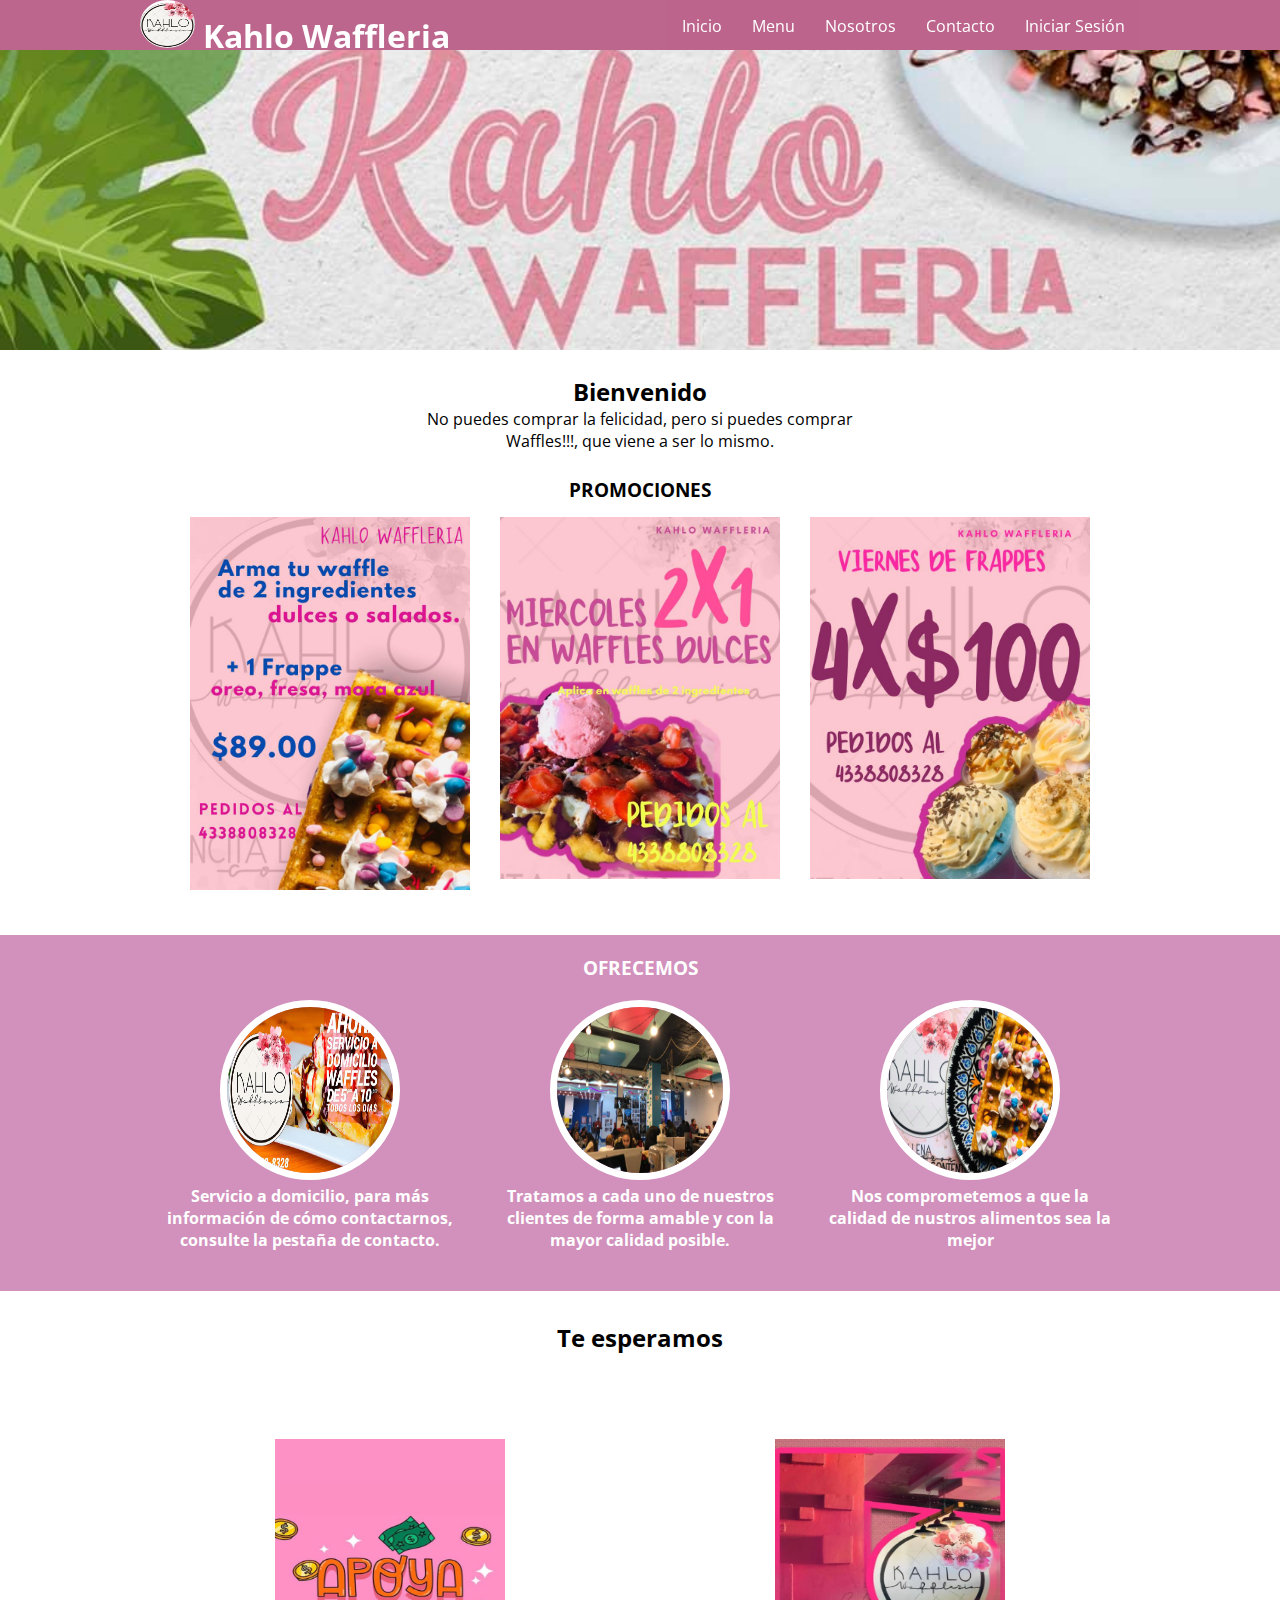
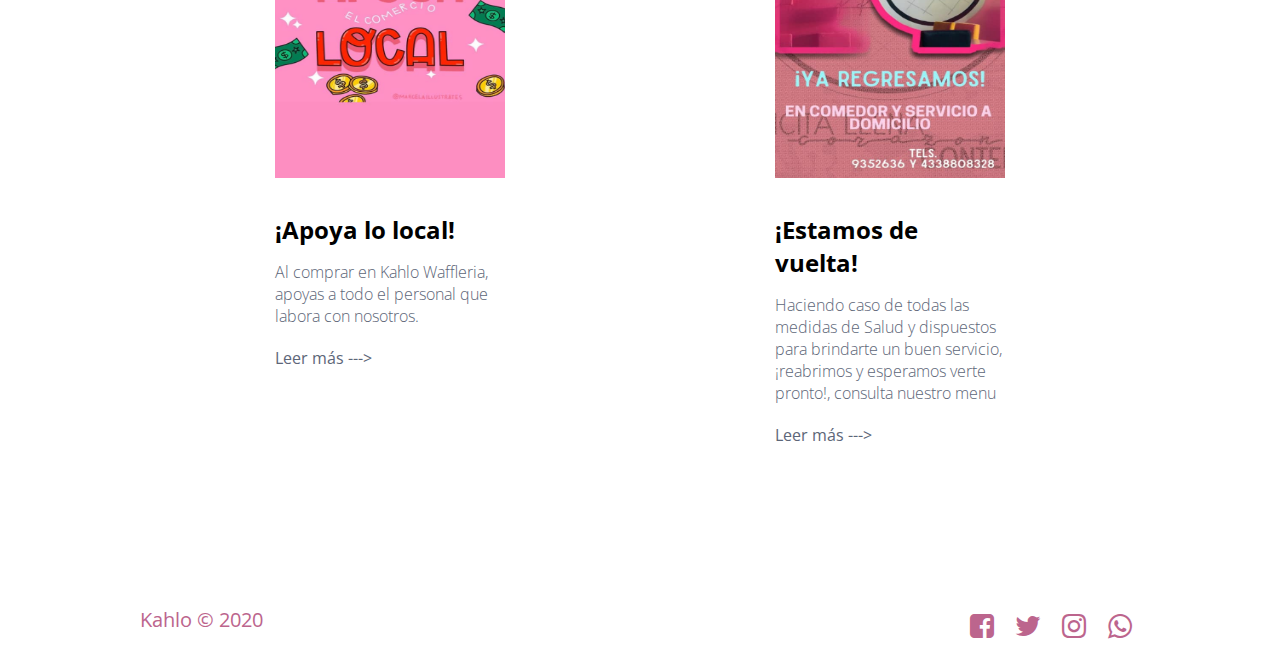
==== index.html @ 154d8ce5 "pagina khalo" ====
<!DOCTYPE html>
<html lang="es">

	<head>
		<title>Kahlo | Inicio</title>
		<meta charset="utf-8">
		<meta name="viewport", content="width=device-width, user-scalable
		=no, initial-scale=1, maximum-scale=1, minimum-scale=1">
        <link rel="stylesheet" type="text/css" href="css/fontello.css">
        <link rel="stylesheet" type="text/css" href="css/estilos.css">
        <link href="https://fonts.googleapis.com/css2?family=Open+Sans&display=swap" rel="stylesheet">
	</head>

<body>

    <header>
        <div class="contenedor">
            
            <h1><img src="img/K2.jpg" alt="Promocion1"> Kahlo Waffleria</h1>
            <input type="checkbox" id="menu-bar">
            <label class="icon-menu" for="menu-bar"></label>
            <nav class="menu">
                <a href="index.html">Inicio</a>
                <a href="menu.html">Menu</a>
                <a href="acerca.html">Nosotros</a>
                <a href="contacto.html">Contacto</a> 
                <a href="login.html">Iniciar Sesión</a>
            </nav>
        </div>
    </header>
    
    <main>
        <section id="banner">
            <img src="img/Kinicio.jpg" alt="Baner Principal">
            <div class="contenedor">
                <h2></h2>
                <P></P>
            </div>
        </section>
        
        <section id="Bienvenida">
            <h2>Bienvenido</h2>
            <P>No puedes comprar la felicidad, pero si puedes comprar</P>
            <P>Waffles!!!, que viene a ser lo mismo.</P>
        </section>
        
        <section id="info">
            <h3>PROMOCIONES</h3>
            <div class="contenedor">
                <article>
                    <img src="img/pr1.jpg" alt="Promocion1">
                    <h4></h4>
                </article>
                 <article>
                    <img src="img/pr2.jpg" alt="Promocion2">
                    <h4></h4>
                </article>
                 <article>
                    <img src="img/pr3.jpg" alt="Promocion3">
                    <h4></h4>
                </article
            </div>
        </section>
        
        <section id="compromiso">
            <h3>OFRECEMOS</h3>
              <div class="contenedor">
                  <div class="comp">
                      <img src="img/comp3.jpg" alt="Servicio a domicilio">
                      <h4><h4>
                      <p>  Servicio a domicilio, para más información de cómo contactarnos, consulte la pestaña de contacto.</p>
                  </div>
                  <div class="comp">
                      <img src="img/comp2.jpg" alt="Trato amable">
                      <h4><h4>
                      <p> Tratamos a cada uno de nuestros clientes de forma amable y con la mayor calidad posible.</p>
                  </div>
                  <div class="comp">
                      <img src="img/comp1.jpg" alt="Nuestro Compromiso">
                      <h4><h4>
                      <p>Nos comprometemos a que la calidad de nustros alimentos sea la mejor</p>
                  </div>
              </div>            
        </section>  

        <ection class="about-us">
         <div class="contenedor">
              <h2 class="titulo"> Te esperamos</h2>
              <div class="contenedor-articulo">
                <div class="articulo" data-aos="zoom-in-right">
                  <img class="img_local" src="img/ap_local.jpg" alt="¡Apoya lo local!">
                  <h3> ¡Apoya lo local!</h3>
                  <p> Al comprar en Kahlo Waffleria, apoyas a todo el personal que labora con nosotros. </p>
                  <a href="acerca.html"> Leer más ---></a>
                </div>
                <div class="articulo" data-aos="zoom-in-right">
                  <img class="img_local" src="img/come_back.jpg" alt="Regresamos">
                  <h3>¡Estamos de vuelta!</h3>
                  <p>Haciendo caso de todas las medidas de Salud y dispuestos para brindarte un buen servicio, ¡reabrimos y esperamos verte pronto!,
                      consulta nuestro menu</p>
                  <a href="menu.html"> Leer más ---></a>
                </div>
              </div>
         </div>
        </section>

    </main>
    
    <footer>
        <div class="contenedor">
            <p class="copy">Kahlo &copy; 2020 </p>
            <div class="sociales">
                <a class="icon-facebook-squared" href="https://www.facebook.com/KahloWaffleria/?ref=page_internal"></a>
                <a class="icon-twitter" href="#"></a>
                <a class="icon-instagram" href="#"></a>
                <a class="icon-whatsapp" href="#"></a>
            </div>
        </div>
    </footer>

</body>
</html>
---- css/fontello.css ----
@font-face {
  font-family: 'fontello';
  src: url('../font/fontello.eot?66205222');
  src: url('../font/fontello.eot?66205222#iefix') format('embedded-opentype'),
       url('../font/fontello.woff2?66205222') format('woff2'),
       url('../font/fontello.woff?66205222') format('woff'),
       url('../font/fontello.ttf?66205222') format('truetype'),
       url('../font/fontello.svg?66205222#fontello') format('svg');
  font-weight: normal;
  font-style: normal;
}
/* Chrome hack: SVG is rendered more smooth in Windozze. 100% magic, uncomment if you need it. */
/* Note, that will break hinting! In other OS-es font will be not as sharp as it could be */
/*
@media screen and (-webkit-min-device-pixel-ratio:0) {
  @font-face {
    font-family: 'fontello';
    src: url('../font/fontello.svg?66205222#fontello') format('svg');
  }
}
*/
 
 [class^="icon-"]:before, [class*=" icon-"]:before {
  font-family: "fontello";
  font-style: normal;
  font-weight: normal;
  speak: never;
 
  display: inline-block;
  text-decoration: inherit;
  width: 1em;
  margin-right: .2em;
  text-align: center;
  /* opacity: .8; */
 
  /* For safety - reset parent styles, that can break glyph codes*/
  font-variant: normal;
  text-transform: none;
 
  /* fix buttons height, for twitter bootstrap */
  line-height: 1em;
 
  /* Animation center compensation - margins should be symmetric */
  /* remove if not needed */
  margin-left: .2em;
 
  /* you can be more comfortable with increased icons size */
  /* font-size: 120%; */
 
  /* Font smoothing. That was taken from TWBS */
  -webkit-font-smoothing: antialiased;
  -moz-osx-font-smoothing: grayscale;
 
  /* Uncomment for 3D effect */
  /* text-shadow: 1px 1px 1px rgba(127, 127, 127, 0.3); */
}
 
.icon-doc-text:before { content: '\e800'; } /* '' */
.icon-cog:before { content: '\e801'; } /* '' */
.icon-wrench:before { content: '\e802'; } /* '' */
.icon-twitter:before { content: '\f099'; } /* '' */
.icon-menu:before { content: '\f0c9'; } /* '' */
.icon-gplus:before { content: '\f0d5'; } /* '' */
.icon-food:before { content: '\f0f5'; } /* '' */
.icon-desktop:before { content: '\f108'; } /* '' */
.icon-ticket:before { content: '\f145'; } /* '' */
.icon-instagram:before { content: '\f16d'; } /* '' */
.icon-cab:before { content: '\f1b9'; } /* '' */
.icon-whatsapp:before { content: '\f232'; } /* '' */
.icon-facebook-squared:before { content: '\f308'; } /* '' */
---- css/estilos.css ----
@import url(menu.css);
@import url(banner.css); 
@import url(info.css);
@import url(compromiso.css);
@import url(about-us.css);
@import url(contacto.css);
@import url(nosotros.css);
/*@import url(login.css);*/
    
* {
    margin: 0;
    padding: 0;
    box-sizing: border-box;
}

body{
   font-family: 'Open Sans', sans-serif;
}

header{
    width: 100%;
    height: 50px;
    background: #BC658D; 
    color: #fff;
    
    position: fixed;
    top: 0;
    left: 0;
    z-index: 100;
}

.contenedor{
    width: 98%;
    margin: auto;
}

h1 img{
    width: 55px;
    height: 48px;
    border-radius: 50%;
}


h1 {
    float: left;
        
}

header .contenedor {
    display: table;
    
}

section{
    width: 100%;
    margin-bottom: 25px;
}

#Bienvenida {
    text-align: center;
}

footer .contenedor {
    display: flex;
    flex-wrap: wrap;
    justify-content: center;
    padding-bottom: 25px;
}

.copy {
    font-size: 20px;
    color: #BC658D
}

.sociales {
    width: 100%;
    text-align: center;
    font-size: 28px;
}

.sociales a{
    color: #BC658D;
    text-decoration: none;
}

@media (min-width:768px){
    .sociales {
        width: auto;
    }
    footer .contenedor {
        justify-content: space-between;
    }
}

@media (min-width:1024px){
    .contenedor {
        width: 1000px;
    }
}
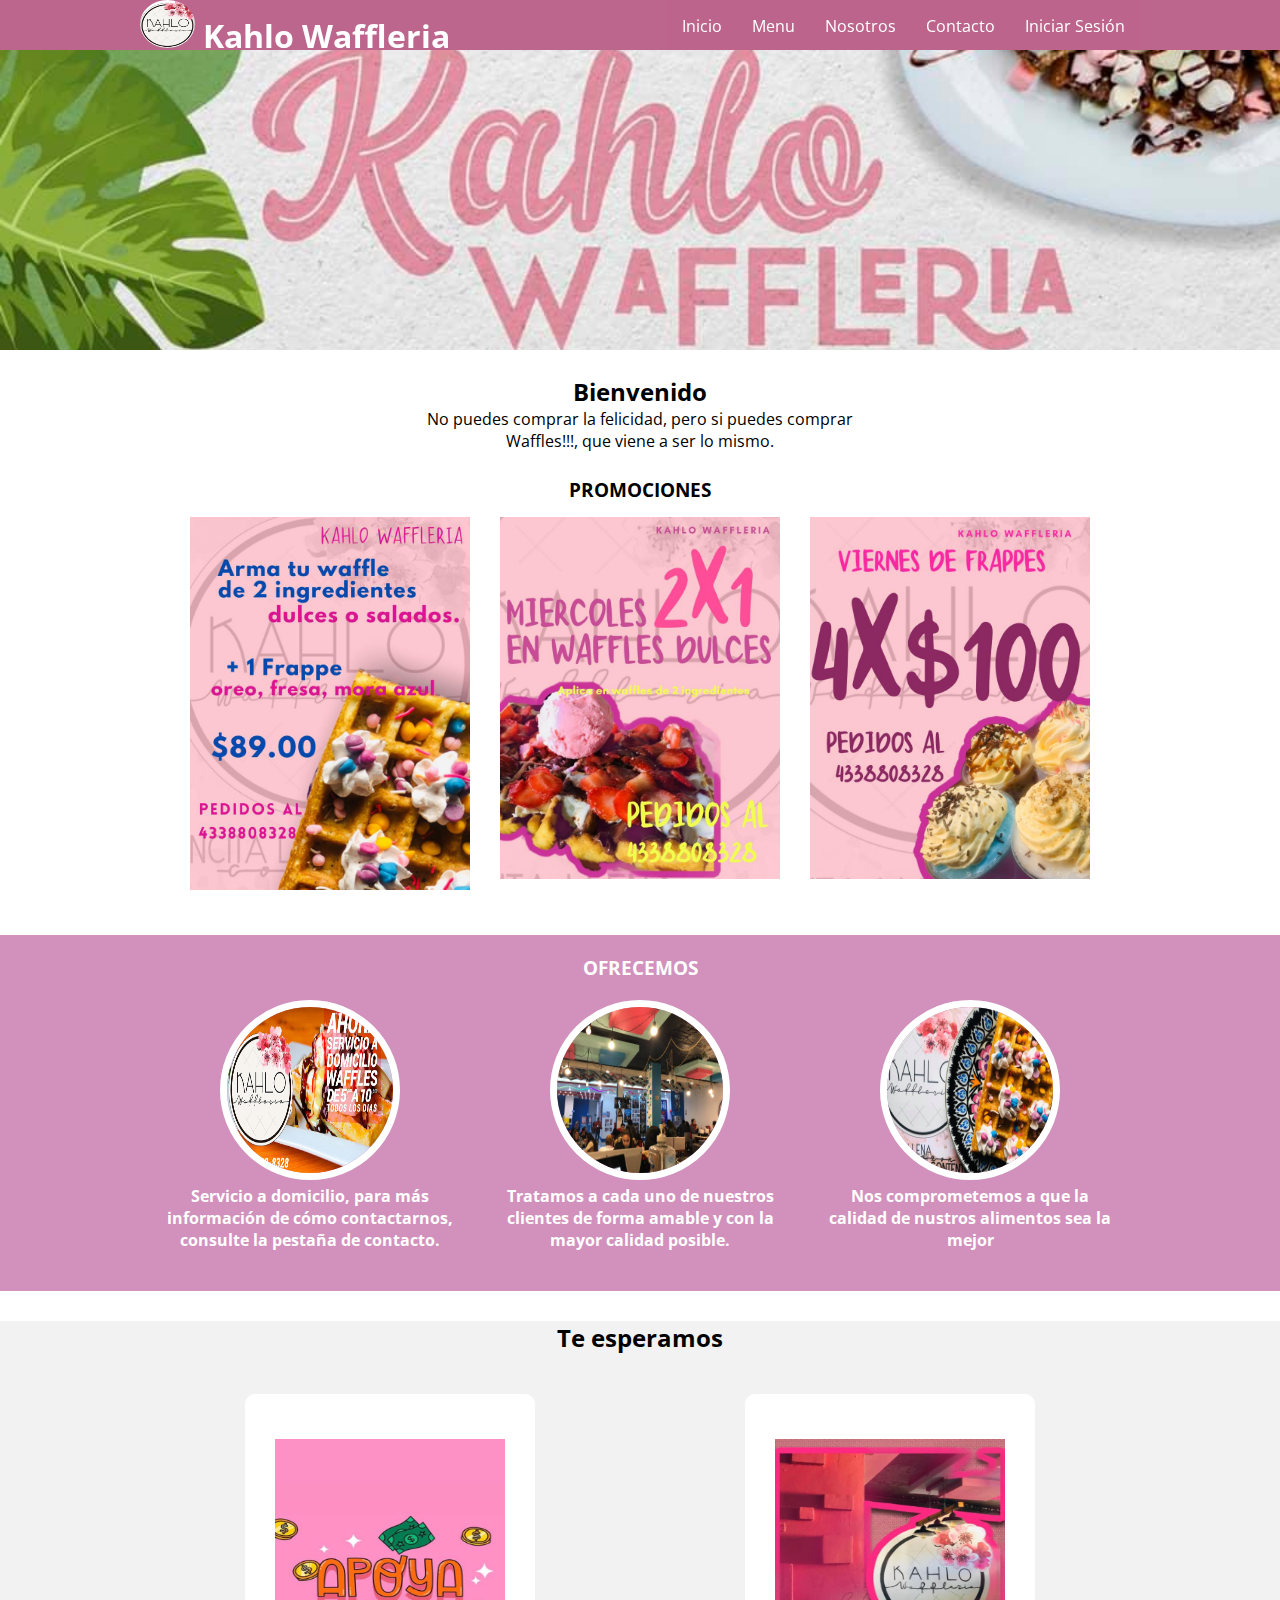
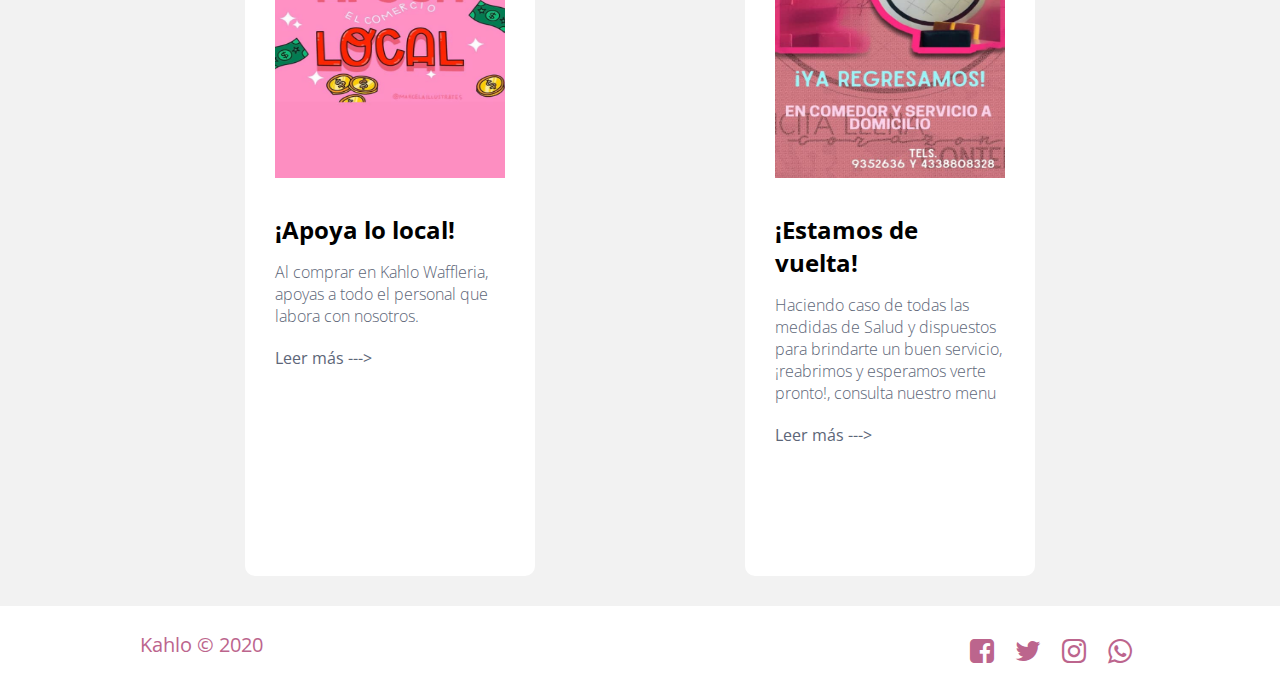
==== commit a981a670: "Update index.html" ====
--- a/index.html
+++ b/index.html
@@ -83,7 +83,7 @@
               </div>            
         </section>  
 
-        <ection class="about-us">
+        <section class="about-us">
          <div class="contenedor">
               <h2 class="titulo"> Te esperamos</h2>
               <div class="contenedor-articulo">
@@ -119,4 +119,4 @@
     </footer>
 
 </body>
-</html>+</html>
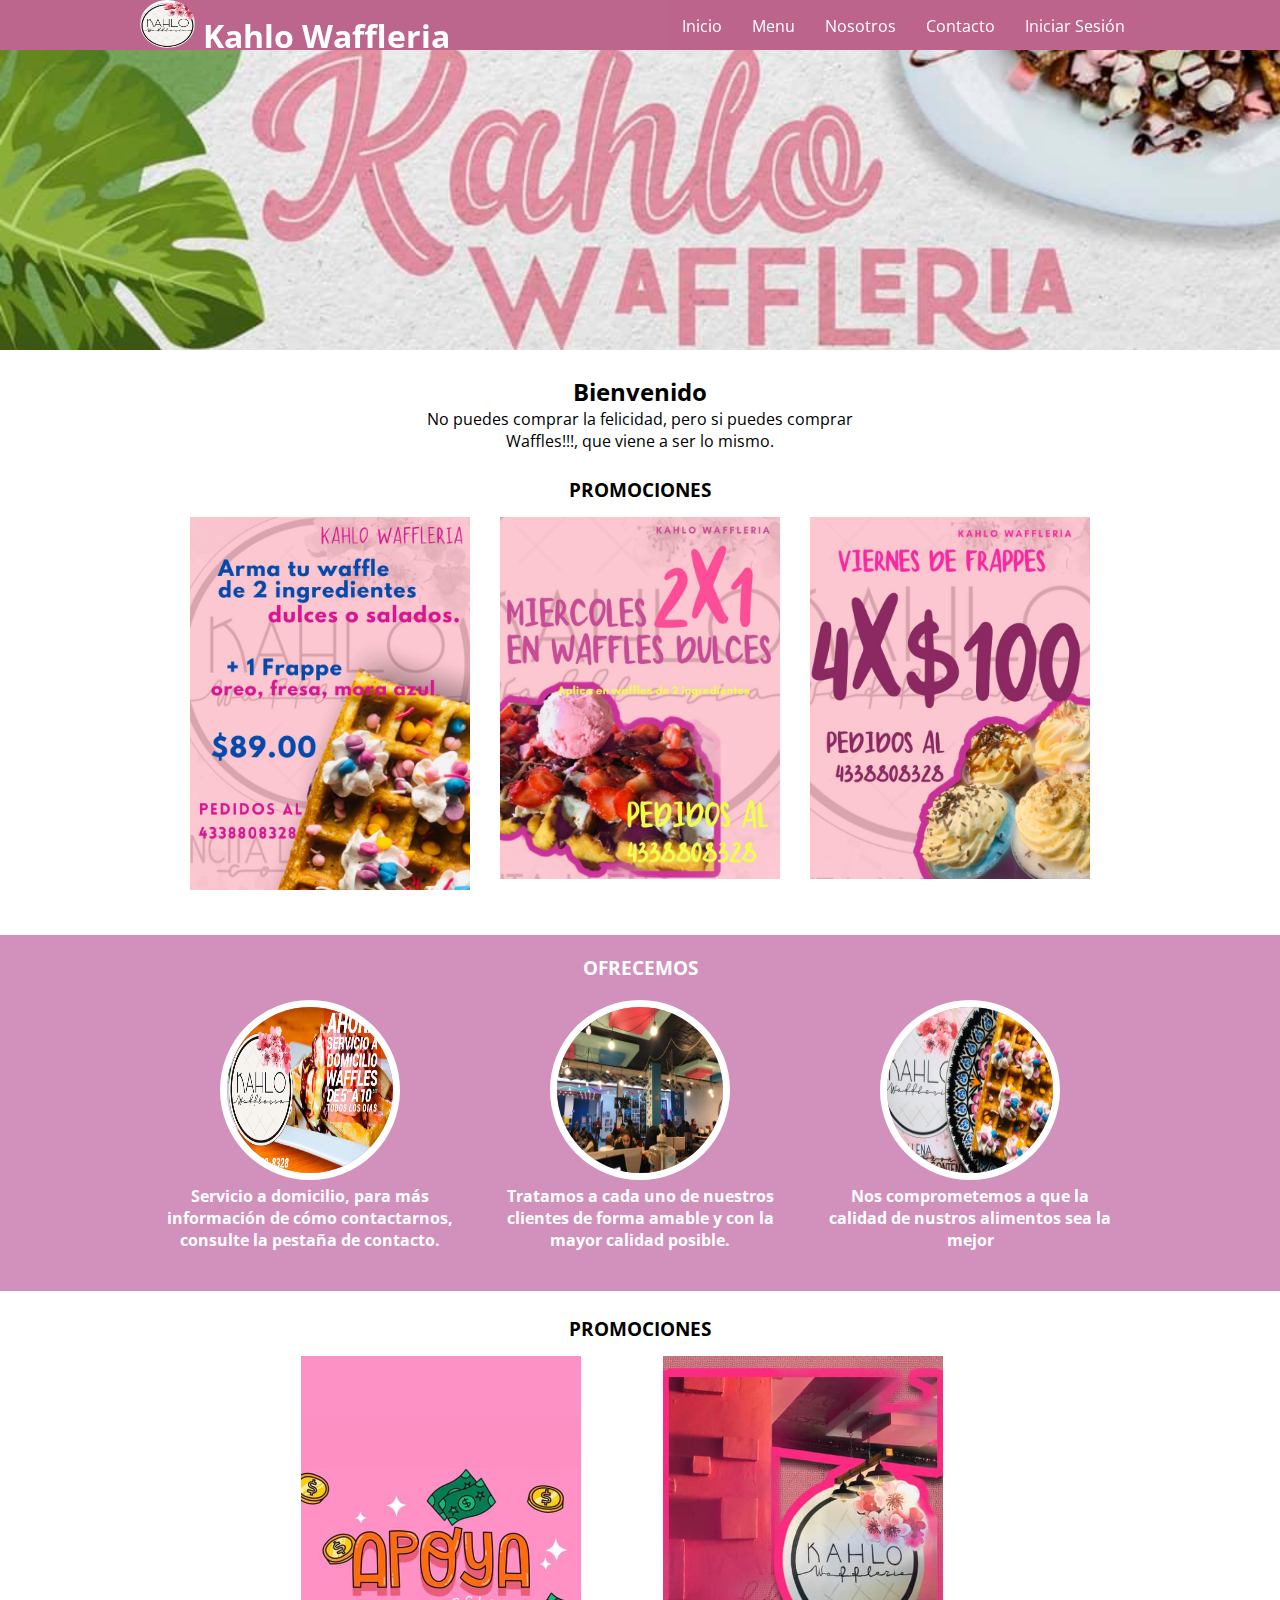
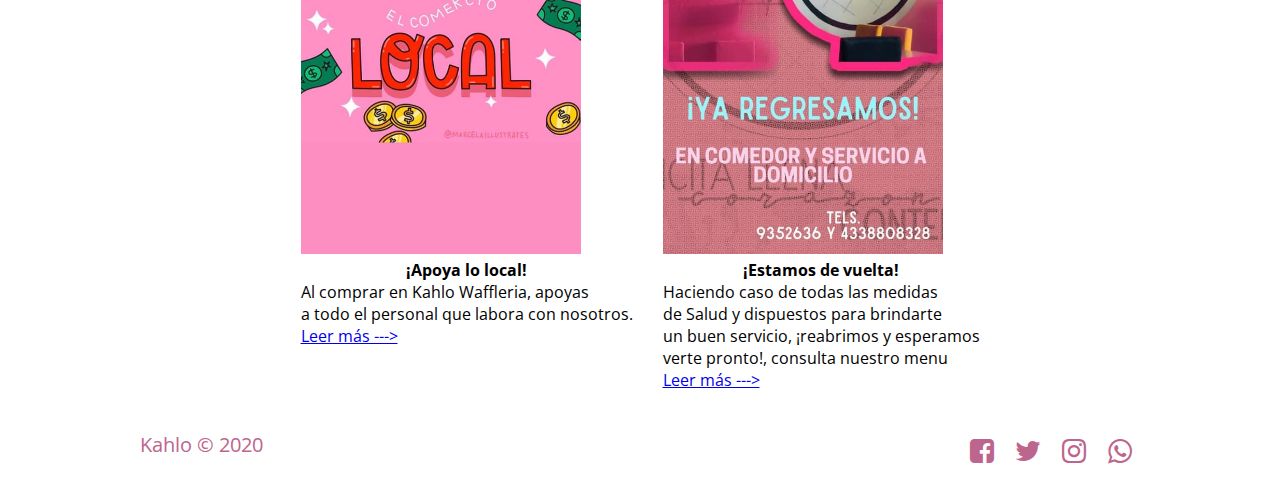
==== commit f8a4125f: "Update index.html" ====
--- a/index.html
+++ b/index.html
@@ -83,25 +83,27 @@
               </div>            
         </section>  
 
-        <section class="about-us">
-         <div class="contenedor">
-              <h2 class="titulo"> Te esperamos</h2>
-              <div class="contenedor-articulo">
-                <div class="articulo" data-aos="zoom-in-right">
-                  <img class="img_local" src="img/ap_local.jpg" alt="¡Apoya lo local!">
-                  <h3> ¡Apoya lo local!</h3>
-                  <p> Al comprar en Kahlo Waffleria, apoyas a todo el personal que labora con nosotros. </p>
-                  <a href="acerca.html"> Leer más ---></a>
-                </div>
-                <div class="articulo" data-aos="zoom-in-right">
-                  <img class="img_local" src="img/come_back.jpg" alt="Regresamos">
-                  <h3>¡Estamos de vuelta!</h3>
-                  <p>Haciendo caso de todas las medidas de Salud y dispuestos para brindarte un buen servicio, ¡reabrimos y esperamos verte pronto!,
+          <section id="info">
+            <h3>PROMOCIONES</h3>
+            <div class="contenedor">
+                <article>
+                    <img src="img/ap_local.jpg" alt="local">
+                    <h4>¡Apoya lo local!</h4>
+                    <p> Al comprar en Kahlo Waffleria, apoyas</p> 
+                    <p>a todo el personal que labora con nosotros. </p>
+                    <a href="acerca.html"> Leer más ---></a>
+                </article>
+                 <article>
+                    <img src="img/come_back.jpg" alt="Promocion2">
+                    <h4>¡Estamos de vuelta!</h4>
+                    <p>Haciendo caso de todas las medidas</p> 
+                    <p> de Salud y dispuestos para brindarte</p> 
+                    <p> un buen servicio, ¡reabrimos y esperamos</p> 
+                     <p>verte pronto!,
                       consulta nuestro menu</p>
-                  <a href="menu.html"> Leer más ---></a>
-                </div>
-              </div>
-         </div>
+                  <a href="menu.html"> Leer más ---></a>  
+                </article>
+            </div>
         </section>
 
     </main>
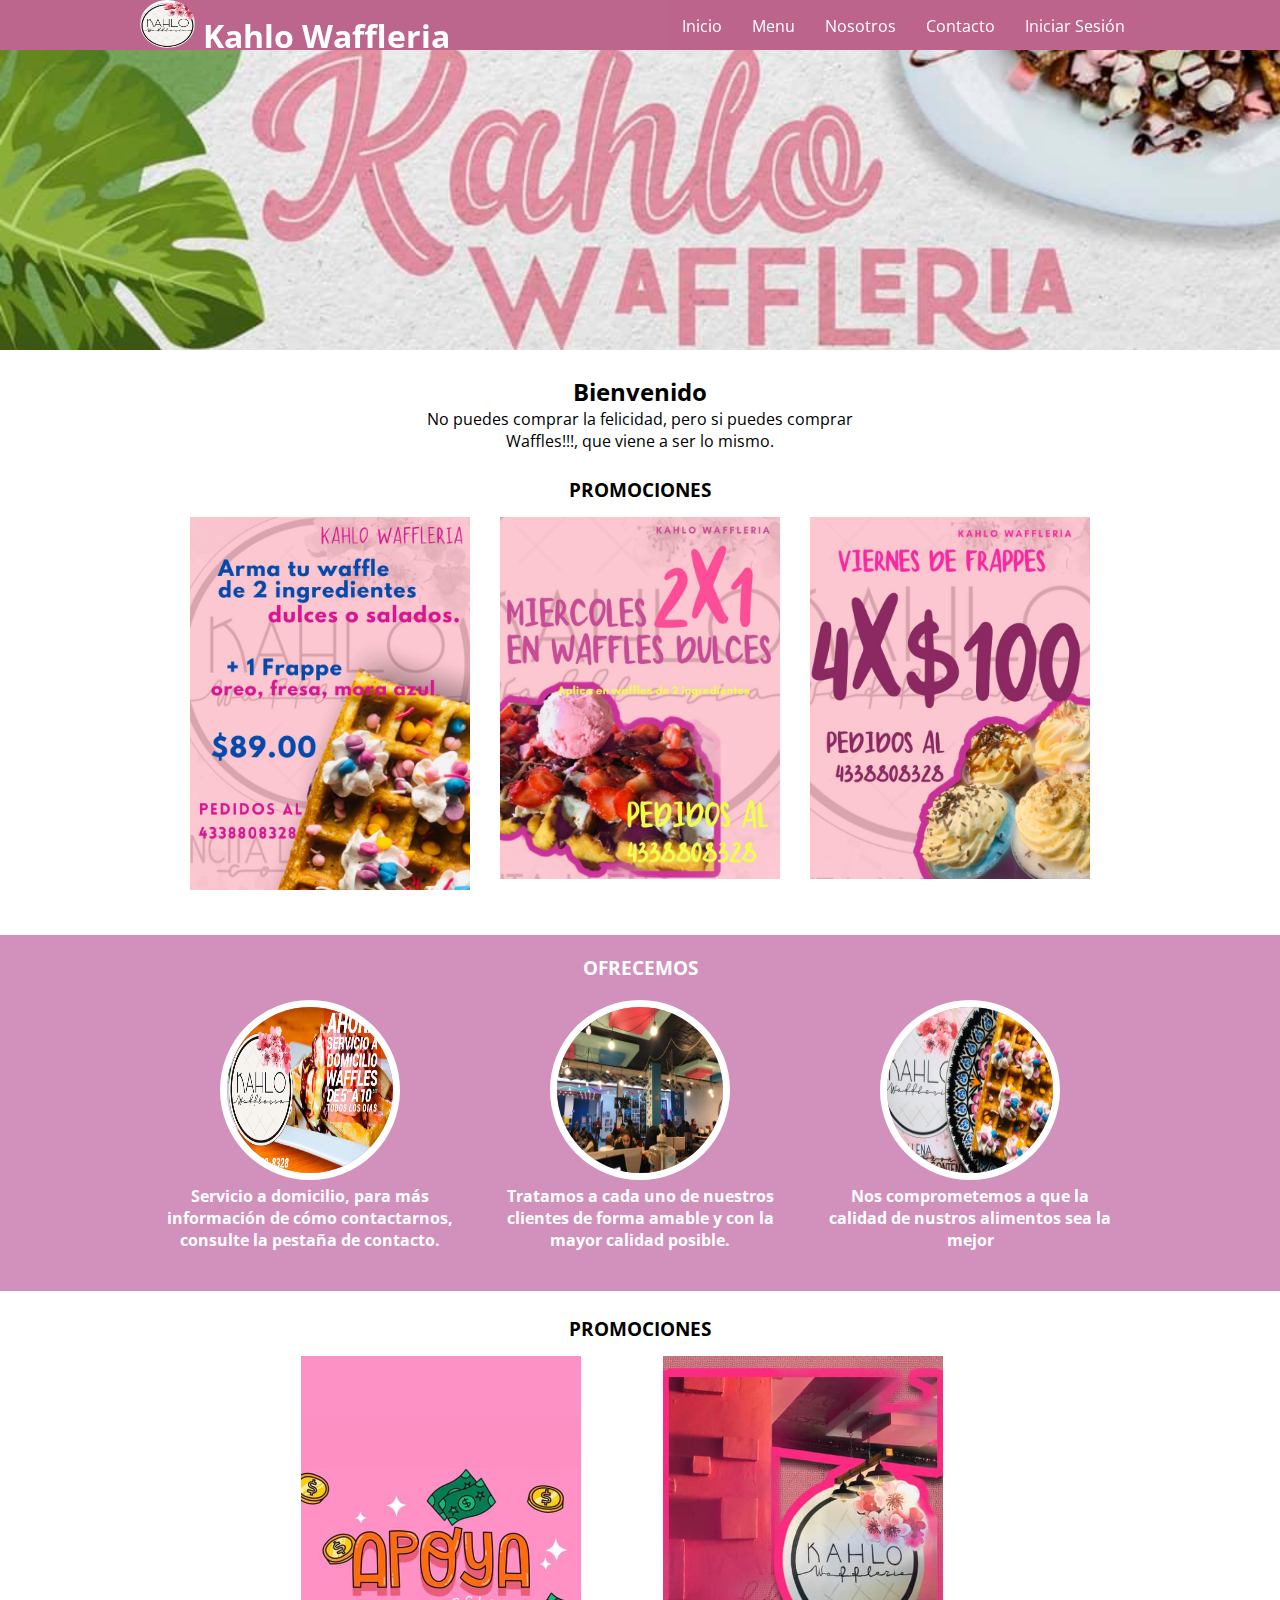
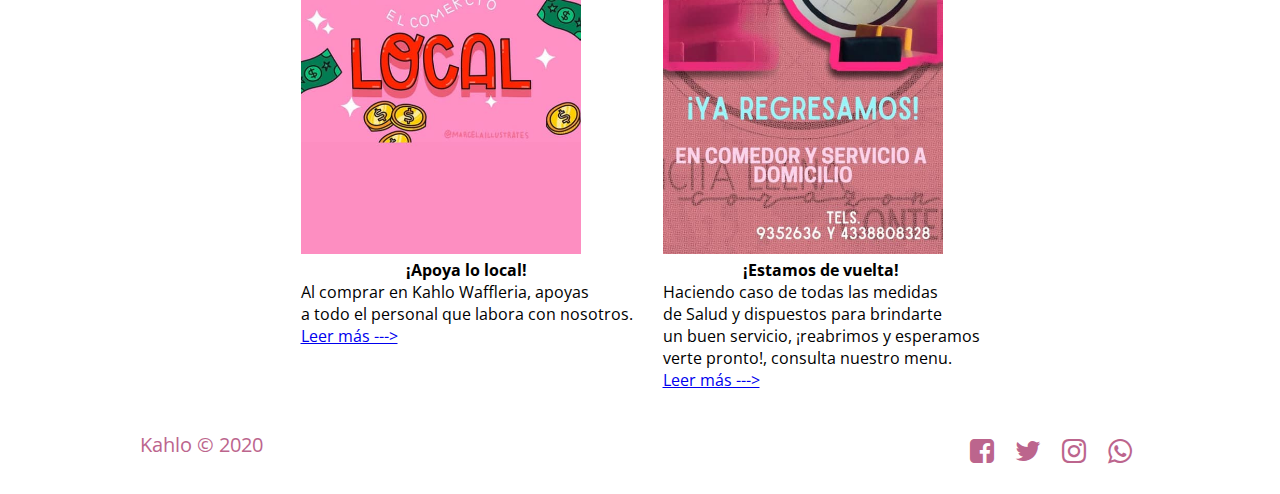
==== commit 17852c67: "Update index.html" ====
--- a/index.html
+++ b/index.html
@@ -100,7 +100,7 @@
                     <p> de Salud y dispuestos para brindarte</p> 
                     <p> un buen servicio, ¡reabrimos y esperamos</p> 
                      <p>verte pronto!,
-                      consulta nuestro menu</p>
+                      consulta nuestro menu.</p>
                   <a href="menu.html"> Leer más ---></a>  
                 </article>
             </div>
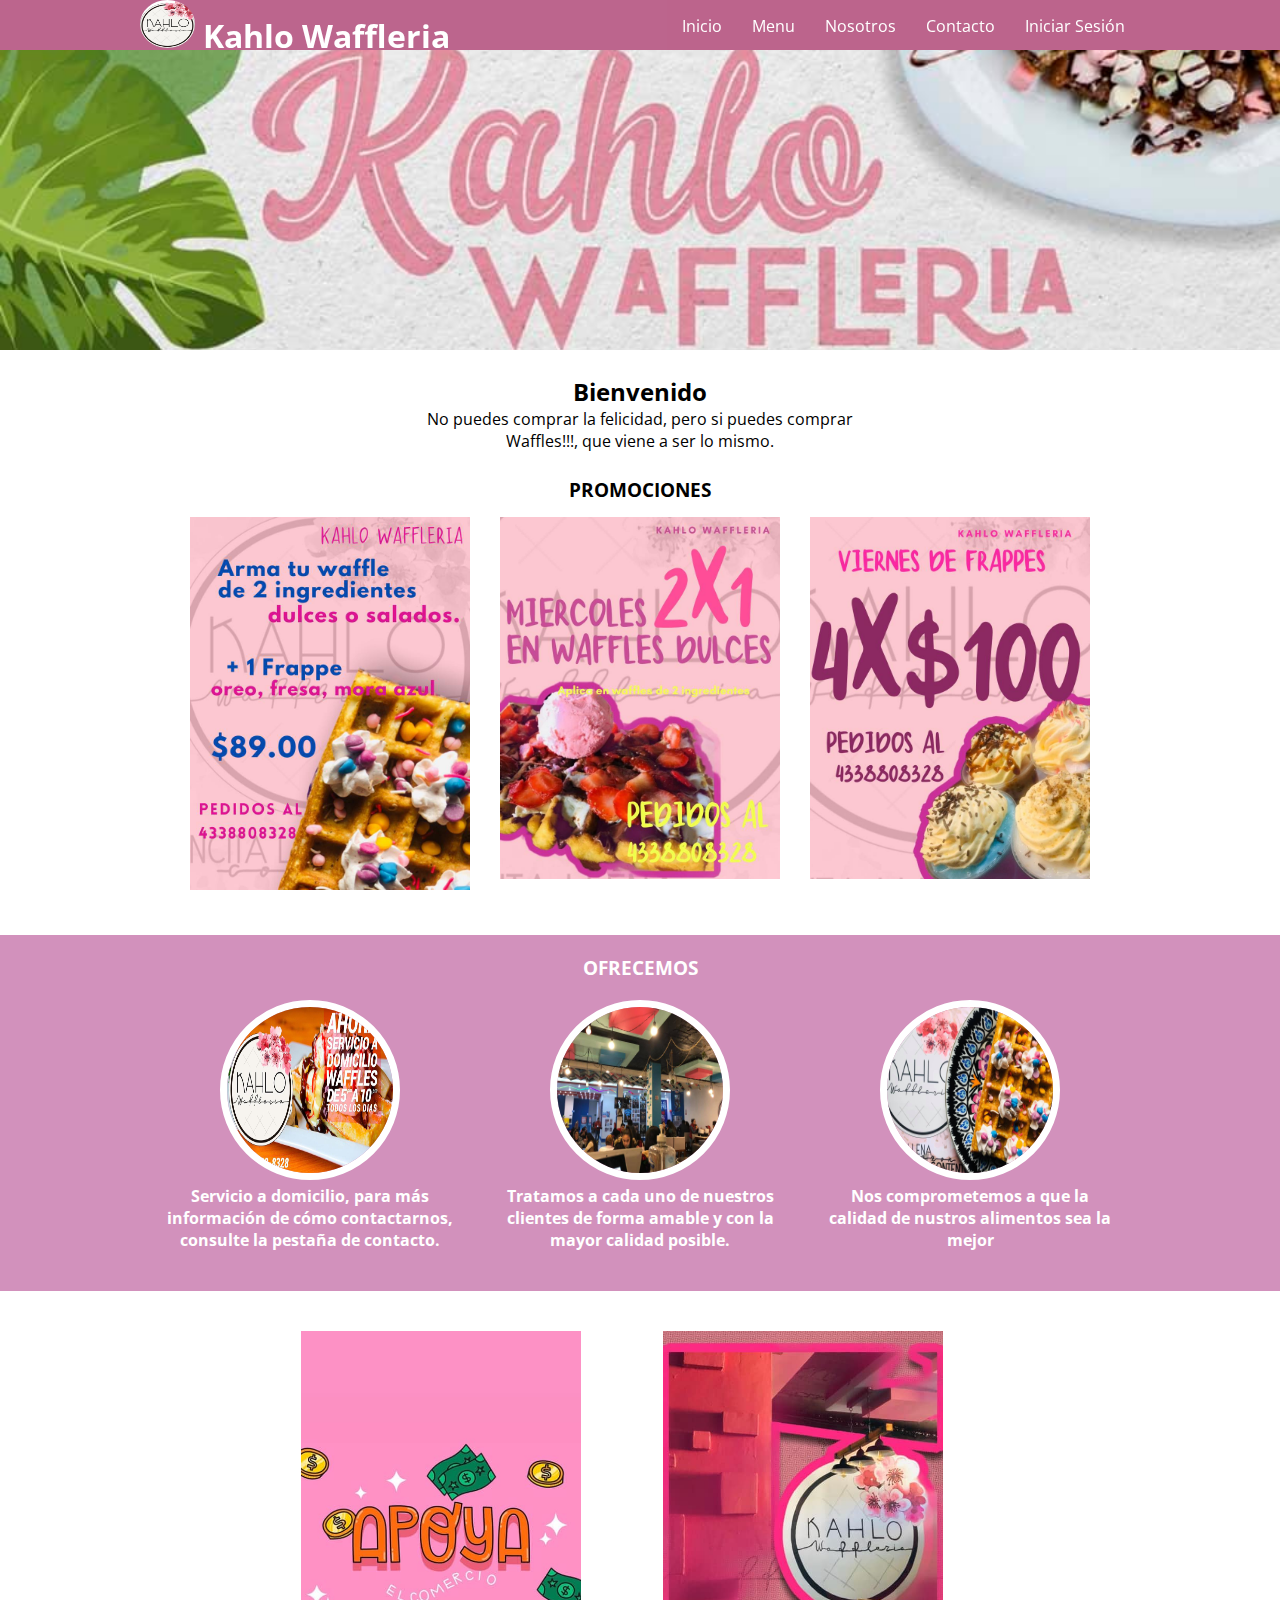
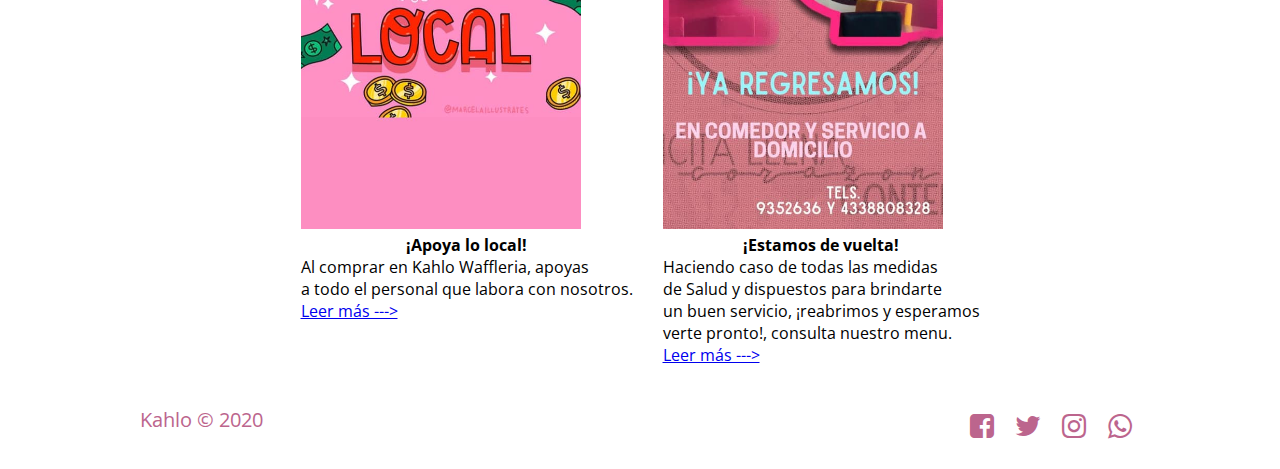
==== commit addf580b: "Update index.html" ====
--- a/index.html
+++ b/index.html
@@ -84,7 +84,7 @@
         </section>  
 
           <section id="info">
-            <h3>PROMOCIONES</h3>
+            <h3></h3>
             <div class="contenedor">
                 <article>
                     <img src="img/ap_local.jpg" alt="local">
